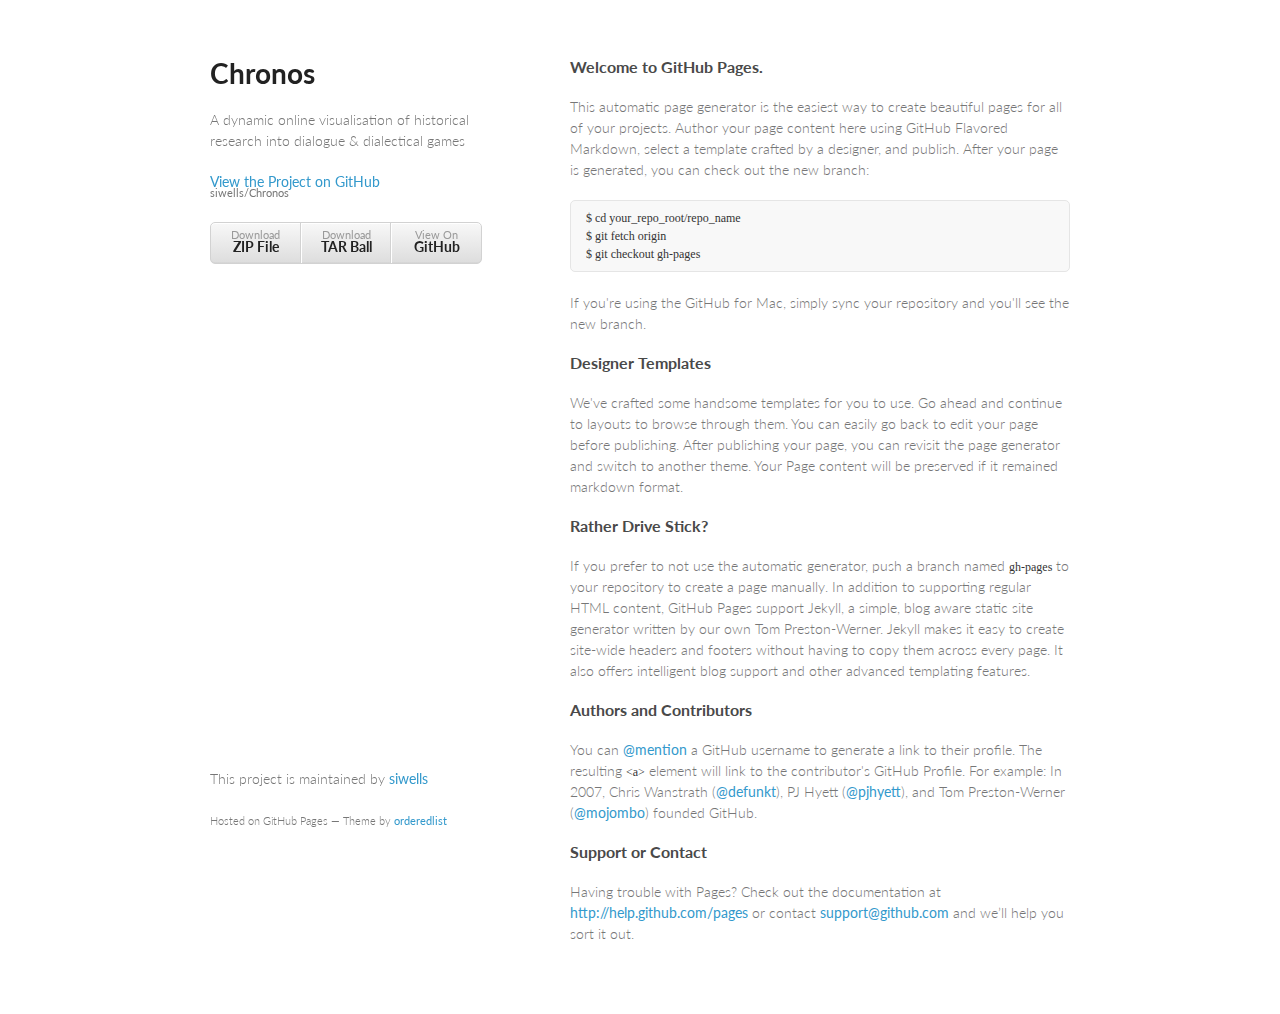
==== index.html @ 6bee19c8 "Create gh-pages branch via GitHub" ====
<!doctype html>
<html>
  <head>
    <meta charset="utf-8">
    <meta http-equiv="X-UA-Compatible" content="chrome=1">
    <title>Chronos by siwells</title>

    <link rel="stylesheet" href="stylesheets/styles.css">
    <link rel="stylesheet" href="stylesheets/pygment_trac.css">
    <meta name="viewport" content="width=device-width, initial-scale=1, user-scalable=no">
    <!--[if lt IE 9]>
    <script src="//html5shiv.googlecode.com/svn/trunk/html5.js"></script>
    <![endif]-->
  </head>
  <body>
    <div class="wrapper">
      <header>
        <h1>Chronos</h1>
        <p>A dynamic online visualisation of historical research into dialogue &amp; dialectical games</p>

        <p class="view"><a href="https://github.com/siwells/Chronos">View the Project on GitHub <small>siwells/Chronos</small></a></p>


        <ul>
          <li><a href="https://github.com/siwells/Chronos/zipball/master">Download <strong>ZIP File</strong></a></li>
          <li><a href="https://github.com/siwells/Chronos/tarball/master">Download <strong>TAR Ball</strong></a></li>
          <li><a href="https://github.com/siwells/Chronos">View On <strong>GitHub</strong></a></li>
        </ul>
      </header>
      <section>
        <h3>Welcome to GitHub Pages.</h3>

<p>This automatic page generator is the easiest way to create beautiful pages for all of your projects. Author your page content here using GitHub Flavored Markdown, select a template crafted by a designer, and publish. After your page is generated, you can check out the new branch:</p>

<pre><code>$ cd your_repo_root/repo_name
$ git fetch origin
$ git checkout gh-pages
</code></pre>

<p>If you're using the GitHub for Mac, simply sync your repository and you'll see the new branch.</p>

<h3>Designer Templates</h3>

<p>We've crafted some handsome templates for you to use. Go ahead and continue to layouts to browse through them. You can easily go back to edit your page before publishing. After publishing your page, you can revisit the page generator and switch to another theme. Your Page content will be preserved if it remained markdown format.</p>

<h3>Rather Drive Stick?</h3>

<p>If you prefer to not use the automatic generator, push a branch named <code>gh-pages</code> to your repository to create a page manually. In addition to supporting regular HTML content, GitHub Pages support Jekyll, a simple, blog aware static site generator written by our own Tom Preston-Werner. Jekyll makes it easy to create site-wide headers and footers without having to copy them across every page. It also offers intelligent blog support and other advanced templating features.</p>

<h3>Authors and Contributors</h3>

<p>You can <a href="https://github.com/blog/821" class="user-mention">@mention</a> a GitHub username to generate a link to their profile. The resulting <code>&lt;a&gt;</code> element will link to the contributor's GitHub Profile. For example: In 2007, Chris Wanstrath (<a href="https://github.com/defunkt" class="user-mention">@defunkt</a>), PJ Hyett (<a href="https://github.com/pjhyett" class="user-mention">@pjhyett</a>), and Tom Preston-Werner (<a href="https://github.com/mojombo" class="user-mention">@mojombo</a>) founded GitHub.</p>

<h3>Support or Contact</h3>

<p>Having trouble with Pages? Check out the documentation at <a href="http://help.github.com/pages">http://help.github.com/pages</a> or contact <a href="mailto:support@github.com">support@github.com</a> and we’ll help you sort it out.</p>
      </section>
      <footer>
        <p>This project is maintained by <a href="https://github.com/siwells">siwells</a></p>
        <p><small>Hosted on GitHub Pages &mdash; Theme by <a href="https://github.com/orderedlist">orderedlist</a></small></p>
      </footer>
    </div>
    <script src="javascripts/scale.fix.js"></script>
    
  </body>
</html>
---- stylesheets/styles.css ----
@import url(https://fonts.googleapis.com/css?family=Lato:300italic,700italic,300,700);

body {
  padding:50px;
  font:14px/1.5 Lato, "Helvetica Neue", Helvetica, Arial, sans-serif;
  color:#777;
  font-weight:300;
}

h1, h2, h3, h4, h5, h6 {
  color:#222;
  margin:0 0 20px;
}

p, ul, ol, table, pre, dl {
  margin:0 0 20px;
}

h1, h2, h3 {
  line-height:1.1;
}

h1 {
  font-size:28px;
}

h2 {
  color:#393939;
}

h3, h4, h5, h6 {
  color:#494949;
}

a {
  color:#39c;
  font-weight:400;
  text-decoration:none;
}

a small {
  font-size:11px;
  color:#777;
  margin-top:-0.6em;
  display:block;
}

.wrapper {
  width:860px;
  margin:0 auto;
}

blockquote {
  border-left:1px solid #e5e5e5;
  margin:0;
  padding:0 0 0 20px;
  font-style:italic;
}

code, pre {
  font-family:Monaco, Bitstream Vera Sans Mono, Lucida Console, Terminal;
  color:#333;
  font-size:12px;
}

pre {
  padding:8px 15px;
  background: #f8f8f8;  
  border-radius:5px;
  border:1px solid #e5e5e5;
  overflow-x: auto;
}

table {
  width:100%;
  border-collapse:collapse;
}

th, td {
  text-align:left;
  padding:5px 10px;
  border-bottom:1px solid #e5e5e5;
}

dt {
  color:#444;
  font-weight:700;
}

th {
  color:#444;
}

img {
  max-width:100%;
}

header {
  width:270px;
  float:left;
  position:fixed;
}

header ul {
  list-style:none;
  height:40px;
  
  padding:0;
  
  background: #eee;
  background: -moz-linear-gradient(top, #f8f8f8 0%, #dddddd 100%);
  background: -webkit-gradient(linear, left top, left bottom, color-stop(0%,#f8f8f8), color-stop(100%,#dddddd));
  background: -webkit-linear-gradient(top, #f8f8f8 0%,#dddddd 100%);
  background: -o-linear-gradient(top, #f8f8f8 0%,#dddddd 100%);
  background: -ms-linear-gradient(top, #f8f8f8 0%,#dddddd 100%);
  background: linear-gradient(top, #f8f8f8 0%,#dddddd 100%);
  
  border-radius:5px;
  border:1px solid #d2d2d2;
  box-shadow:inset #fff 0 1px 0, inset rgba(0,0,0,0.03) 0 -1px 0;
  width:270px;
}

header li {
  width:89px;
  float:left;
  border-right:1px solid #d2d2d2;
  height:40px;
}

header ul a {
  line-height:1;
  font-size:11px;
  color:#999;
  display:block;
  text-align:center;
  padding-top:6px;
  height:40px;
}

strong {
  color:#222;
  font-weight:700;
}

header ul li + li {
  width:88px;
  border-left:1px solid #fff;
}

header ul li + li + li {
  border-right:none;
  width:89px;
}

header ul a strong {
  font-size:14px;
  display:block;
  color:#222;
}

section {
  width:500px;
  float:right;
  padding-bottom:50px;
}

small {
  font-size:11px;
}

hr {
  border:0;
  background:#e5e5e5;
  height:1px;
  margin:0 0 20px;
}

footer {
  width:270px;
  float:left;
  position:fixed;
  bottom:50px;
}

@media print, screen and (max-width: 960px) {
  
  div.wrapper {
    width:auto;
    margin:0;
  }
  
  header, section, footer {
    float:none;
    position:static;
    width:auto;
  }
  
  header {
    padding-right:320px;
  }
  
  section {
    border:1px solid #e5e5e5;
    border-width:1px 0;
    padding:20px 0;
    margin:0 0 20px;
  }
  
  header a small {
    display:inline;
  }
  
  header ul {
    position:absolute;
    right:50px;
    top:52px;
  }
}

@media print, screen and (max-width: 720px) {
  body {
    word-wrap:break-word;
  }
  
  header {
    padding:0;
  }
  
  header ul, header p.view {
    position:static;
  }
  
  pre, code {
    word-wrap:normal;
  }
}

@media print, screen and (max-width: 480px) {
  body {
    padding:15px;
  }
  
  header ul {
    display:none;
  }
}

@media print {
  body {
    padding:0.4in;
    font-size:12pt;
    color:#444;
  }
}
---- stylesheets/pygment_trac.css ----
.highlight  { background: #ffffff; }
.highlight .c { color: #999988; font-style: italic } /* Comment */
.highlight .err { color: #a61717; background-color: #e3d2d2 } /* Error */
.highlight .k { font-weight: bold } /* Keyword */
.highlight .o { font-weight: bold } /* Operator */
.highlight .cm { color: #999988; font-style: italic } /* Comment.Multiline */
.highlight .cp { color: #999999; font-weight: bold } /* Comment.Preproc */
.highlight .c1 { color: #999988; font-style: italic } /* Comment.Single */
.highlight .cs { color: #999999; font-weight: bold; font-style: italic } /* Comment.Special */
.highlight .gd { color: #000000; background-color: #ffdddd } /* Generic.Deleted */
.highlight .gd .x { color: #000000; background-color: #ffaaaa } /* Generic.Deleted.Specific */
.highlight .ge { font-style: italic } /* Generic.Emph */
.highlight .gr { color: #aa0000 } /* Generic.Error */
.highlight .gh { color: #999999 } /* Generic.Heading */
.highlight .gi { color: #000000; background-color: #ddffdd } /* Generic.Inserted */
.highlight .gi .x { color: #000000; background-color: #aaffaa } /* Generic.Inserted.Specific */
.highlight .go { color: #888888 } /* Generic.Output */
.highlight .gp { color: #555555 } /* Generic.Prompt */
.highlight .gs { font-weight: bold } /* Generic.Strong */
.highlight .gu { color: #800080; font-weight: bold; } /* Generic.Subheading */
.highlight .gt { color: #aa0000 } /* Generic.Traceback */
.highlight .kc { font-weight: bold } /* Keyword.Constant */
.highlight .kd { font-weight: bold } /* Keyword.Declaration */
.highlight .kn { font-weight: bold } /* Keyword.Namespace */
.highlight .kp { font-weight: bold } /* Keyword.Pseudo */
.highlight .kr { font-weight: bold } /* Keyword.Reserved */
.highlight .kt { color: #445588; font-weight: bold } /* Keyword.Type */
.highlight .m { color: #009999 } /* Literal.Number */
.highlight .s { color: #d14 } /* Literal.String */
.highlight .na { color: #008080 } /* Name.Attribute */
.highlight .nb { color: #0086B3 } /* Name.Builtin */
.highlight .nc { color: #445588; font-weight: bold } /* Name.Class */
.highlight .no { color: #008080 } /* Name.Constant */
.highlight .ni { color: #800080 } /* Name.Entity */
.highlight .ne { color: #990000; font-weight: bold } /* Name.Exception */
.highlight .nf { color: #990000; font-weight: bold } /* Name.Function */
.highlight .nn { color: #555555 } /* Name.Namespace */
.highlight .nt { color: #000080 } /* Name.Tag */
.highlight .nv { color: #008080 } /* Name.Variable */
.highlight .ow { font-weight: bold } /* Operator.Word */
.highlight .w { color: #bbbbbb } /* Text.Whitespace */
.highlight .mf { color: #009999 } /* Literal.Number.Float */
.highlight .mh { color: #009999 } /* Literal.Number.Hex */
.highlight .mi { color: #009999 } /* Literal.Number.Integer */
.highlight .mo { color: #009999 } /* Literal.Number.Oct */
.highlight .sb { color: #d14 } /* Literal.String.Backtick */
.highlight .sc { color: #d14 } /* Literal.String.Char */
.highlight .sd { color: #d14 } /* Literal.String.Doc */
.highlight .s2 { color: #d14 } /* Literal.String.Double */
.highlight .se { color: #d14 } /* Literal.String.Escape */
.highlight .sh { color: #d14 } /* Literal.String.Heredoc */
.highlight .si { color: #d14 } /* Literal.String.Interpol */
.highlight .sx { color: #d14 } /* Literal.String.Other */
.highlight .sr { color: #009926 } /* Literal.String.Regex */
.highlight .s1 { color: #d14 } /* Literal.String.Single */
.highlight .ss { color: #990073 } /* Literal.String.Symbol */
.highlight .bp { color: #999999 } /* Name.Builtin.Pseudo */
.highlight .vc { color: #008080 } /* Name.Variable.Class */
.highlight .vg { color: #008080 } /* Name.Variable.Global */
.highlight .vi { color: #008080 } /* Name.Variable.Instance */
.highlight .il { color: #009999 } /* Literal.Number.Integer.Long */

.type-csharp .highlight .k { color: #0000FF }
.type-csharp .highlight .kt { color: #0000FF }
.type-csharp .highlight .nf { color: #000000; font-weight: normal }
.type-csharp .highlight .nc { color: #2B91AF }
.type-csharp .highlight .nn { color: #000000 }
.type-csharp .highlight .s { color: #A31515 }
.type-csharp .highlight .sc { color: #A31515 }
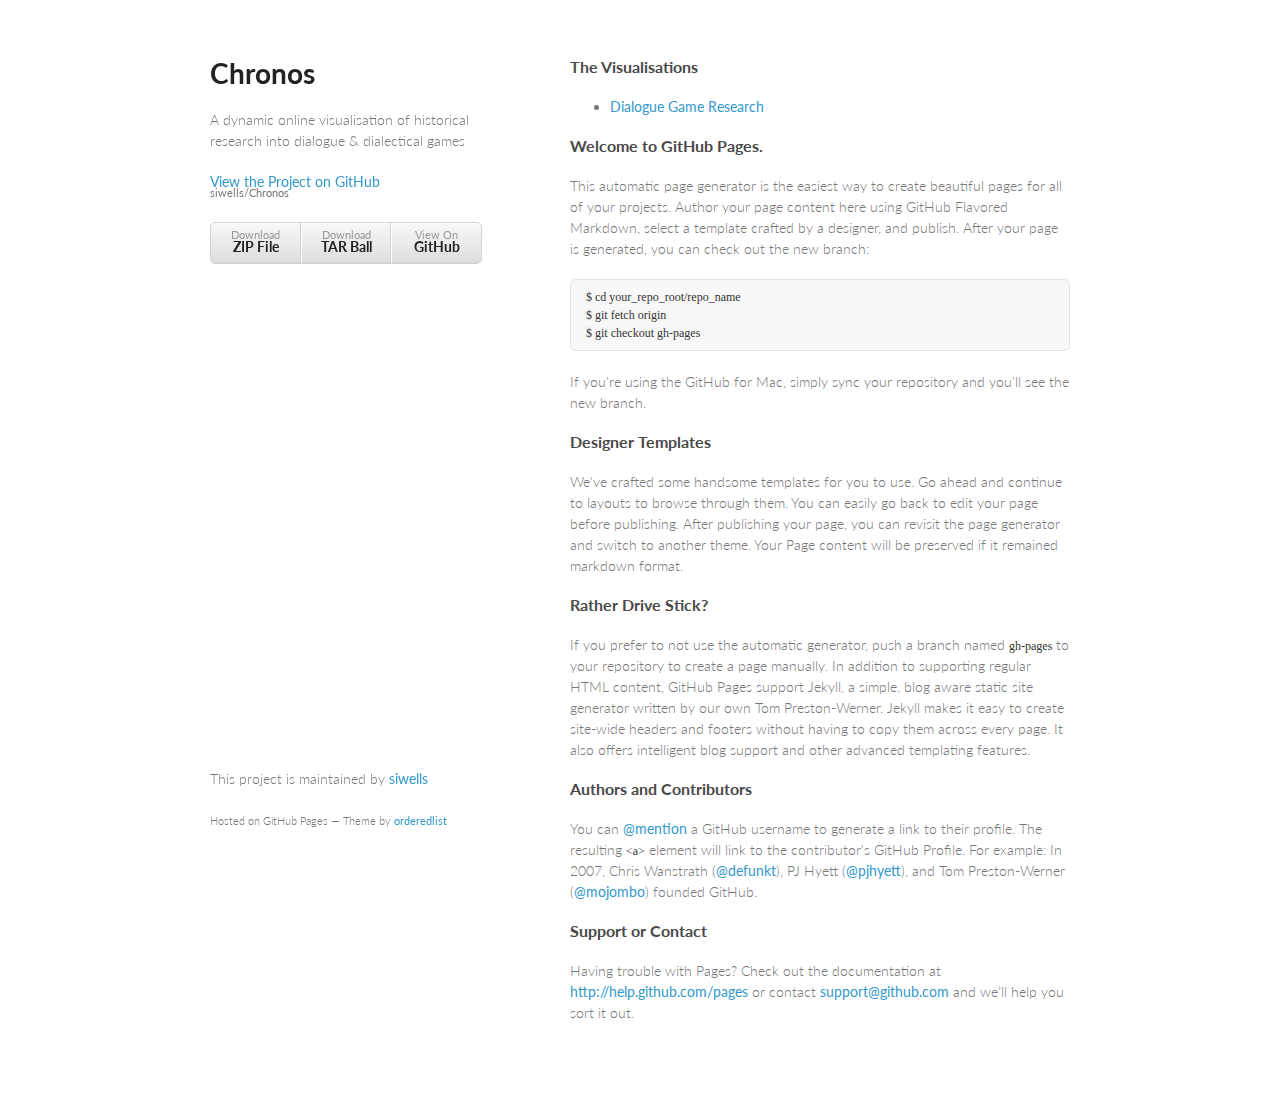
==== commit 279fb584: "Incorporated the initial timeline visualisation" ====
--- a/index.html
+++ b/index.html
@@ -28,6 +28,11 @@
         </ul>
       </header>
       <section>
+        <h3>The Visualisations</h3>
+            <ul>
+            <li><a href="viz.html">Dialogue Game Research</a></li>
+            </ul>
+      
         <h3>Welcome to GitHub Pages.</h3>
 
 <p>This automatic page generator is the easiest way to create beautiful pages for all of your projects. Author your page content here using GitHub Flavored Markdown, select a template crafted by a designer, and publish. After your page is generated, you can check out the new branch:</p>
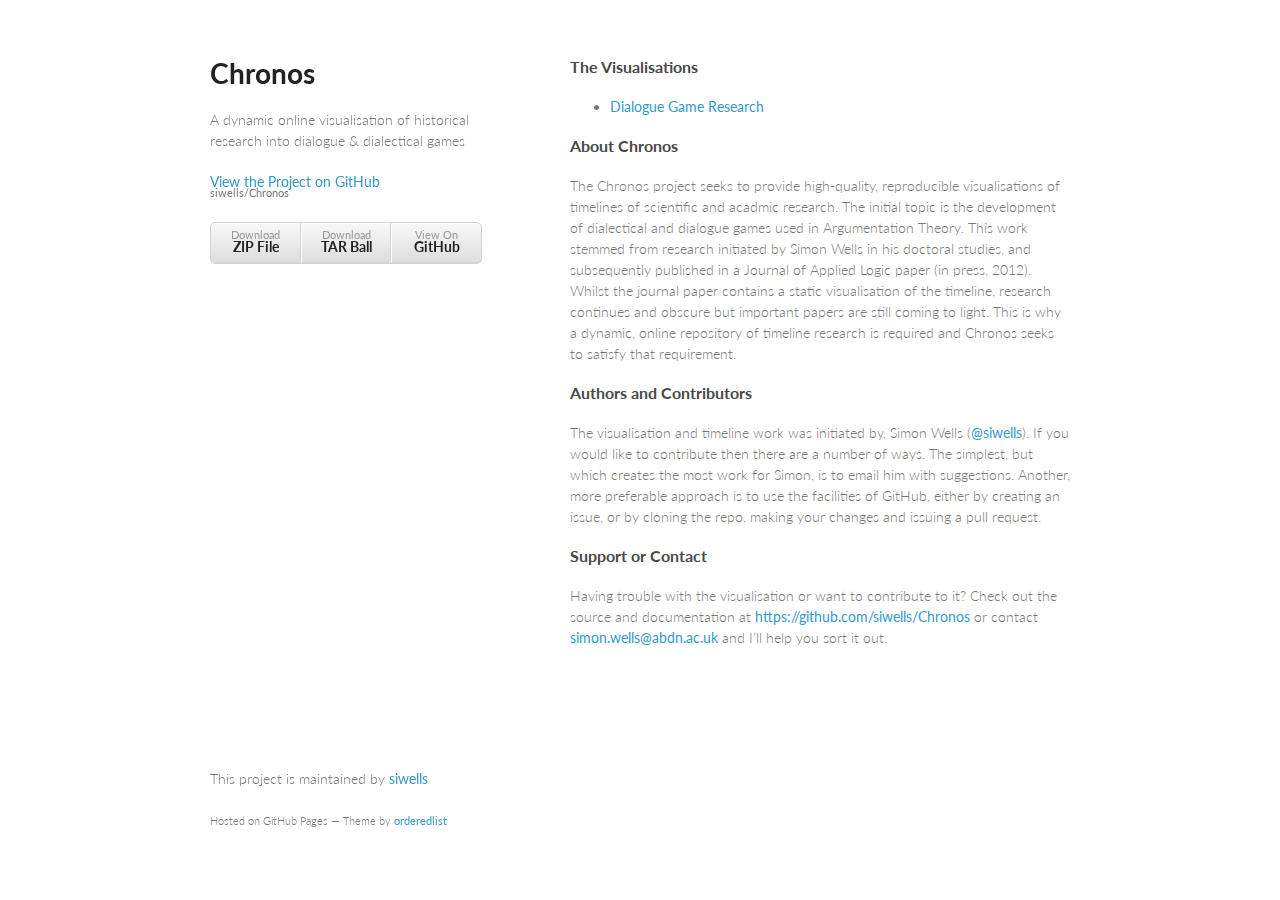
==== commit 63e2cefd: "Updated index from original boilerplate" ====
--- a/index.html
+++ b/index.html
@@ -14,56 +14,41 @@
   </head>
   <body>
     <div class="wrapper">
+      
       <header>
         <h1>Chronos</h1>
         <p>A dynamic online visualisation of historical research into dialogue &amp; dialectical games</p>
 
         <p class="view"><a href="https://github.com/siwells/Chronos">View the Project on GitHub <small>siwells/Chronos</small></a></p>
-
-
         <ul>
           <li><a href="https://github.com/siwells/Chronos/zipball/master">Download <strong>ZIP File</strong></a></li>
           <li><a href="https://github.com/siwells/Chronos/tarball/master">Download <strong>TAR Ball</strong></a></li>
           <li><a href="https://github.com/siwells/Chronos">View On <strong>GitHub</strong></a></li>
         </ul>
       </header>
+      
       <section>
         <h3>The Visualisations</h3>
             <ul>
             <li><a href="viz.html">Dialogue Game Research</a></li>
             </ul>
       
-        <h3>Welcome to GitHub Pages.</h3>
+        <h3>About Chronos</h3>
+        <p>The Chronos project seeks to provide high-quality, reproducible visualisations of timelines of scientific and acadmic research. The initial topic is the development of dialectical and dialogue games used in Argumentation Theory. This work stemmed from research initiated by Simon Wells in his doctoral studies, and subsequently published in a Journal of Applied Logic paper (in press, 2012). Whilst the journal paper contains a static visualisation of the timeline, research continues and obscure but important papers are still coming to light. This is why a dynamic, online repository of timeline research is required and Chronos seeks to satisfy that requirement.</p>
 
-<p>This automatic page generator is the easiest way to create beautiful pages for all of your projects. Author your page content here using GitHub Flavored Markdown, select a template crafted by a designer, and publish. After your page is generated, you can check out the new branch:</p>
+        <h3>Authors and Contributors</h3>
+        <p>The visualisation and timeline work was initiated by, Simon Wells (<a href="https://github.com/defunkt" class="user-mention">@siwells</a>). If you would like to contribute then there are a number of ways. The simplest, but which creates the most work for Simon, is to email him with suggestions. Another, more preferable approach is to use the facilities of GitHub, either by creating an issue, or by cloning the repo, making your changes and issuing a pull request.
 
-<pre><code>$ cd your_repo_root/repo_name
-$ git fetch origin
-$ git checkout gh-pages
-</code></pre>
+        <h3>Support or Contact</h3> 
+        <p>Having trouble with the visualisation or want to contribute to it? Check out the source and documentation at <a href="https://github.com/siwells/Chronos">https://github.com/siwells/Chronos</a> or contact <a href="mailto:simon.wells@abdn.ac.uk">simon.wells@abdn.ac.uk</a> and I’ll help you sort it out.</p>
+        
+        </section>
 
-<p>If you're using the GitHub for Mac, simply sync your repository and you'll see the new branch.</p>
-
-<h3>Designer Templates</h3>
-
-<p>We've crafted some handsome templates for you to use. Go ahead and continue to layouts to browse through them. You can easily go back to edit your page before publishing. After publishing your page, you can revisit the page generator and switch to another theme. Your Page content will be preserved if it remained markdown format.</p>
-
-<h3>Rather Drive Stick?</h3>
-
-<p>If you prefer to not use the automatic generator, push a branch named <code>gh-pages</code> to your repository to create a page manually. In addition to supporting regular HTML content, GitHub Pages support Jekyll, a simple, blog aware static site generator written by our own Tom Preston-Werner. Jekyll makes it easy to create site-wide headers and footers without having to copy them across every page. It also offers intelligent blog support and other advanced templating features.</p>
-
-<h3>Authors and Contributors</h3>
-
-<p>You can <a href="https://github.com/blog/821" class="user-mention">@mention</a> a GitHub username to generate a link to their profile. The resulting <code>&lt;a&gt;</code> element will link to the contributor's GitHub Profile. For example: In 2007, Chris Wanstrath (<a href="https://github.com/defunkt" class="user-mention">@defunkt</a>), PJ Hyett (<a href="https://github.com/pjhyett" class="user-mention">@pjhyett</a>), and Tom Preston-Werner (<a href="https://github.com/mojombo" class="user-mention">@mojombo</a>) founded GitHub.</p>
-
-<h3>Support or Contact</h3>
-
-<p>Having trouble with Pages? Check out the documentation at <a href="http://help.github.com/pages">http://help.github.com/pages</a> or contact <a href="mailto:support@github.com">support@github.com</a> and we’ll help you sort it out.</p>
-      </section>
       <footer>
         <p>This project is maintained by <a href="https://github.com/siwells">siwells</a></p>
         <p><small>Hosted on GitHub Pages &mdash; Theme by <a href="https://github.com/orderedlist">orderedlist</a></small></p>
       </footer>
+      
     </div>
     <script src="javascripts/scale.fix.js"></script>
     
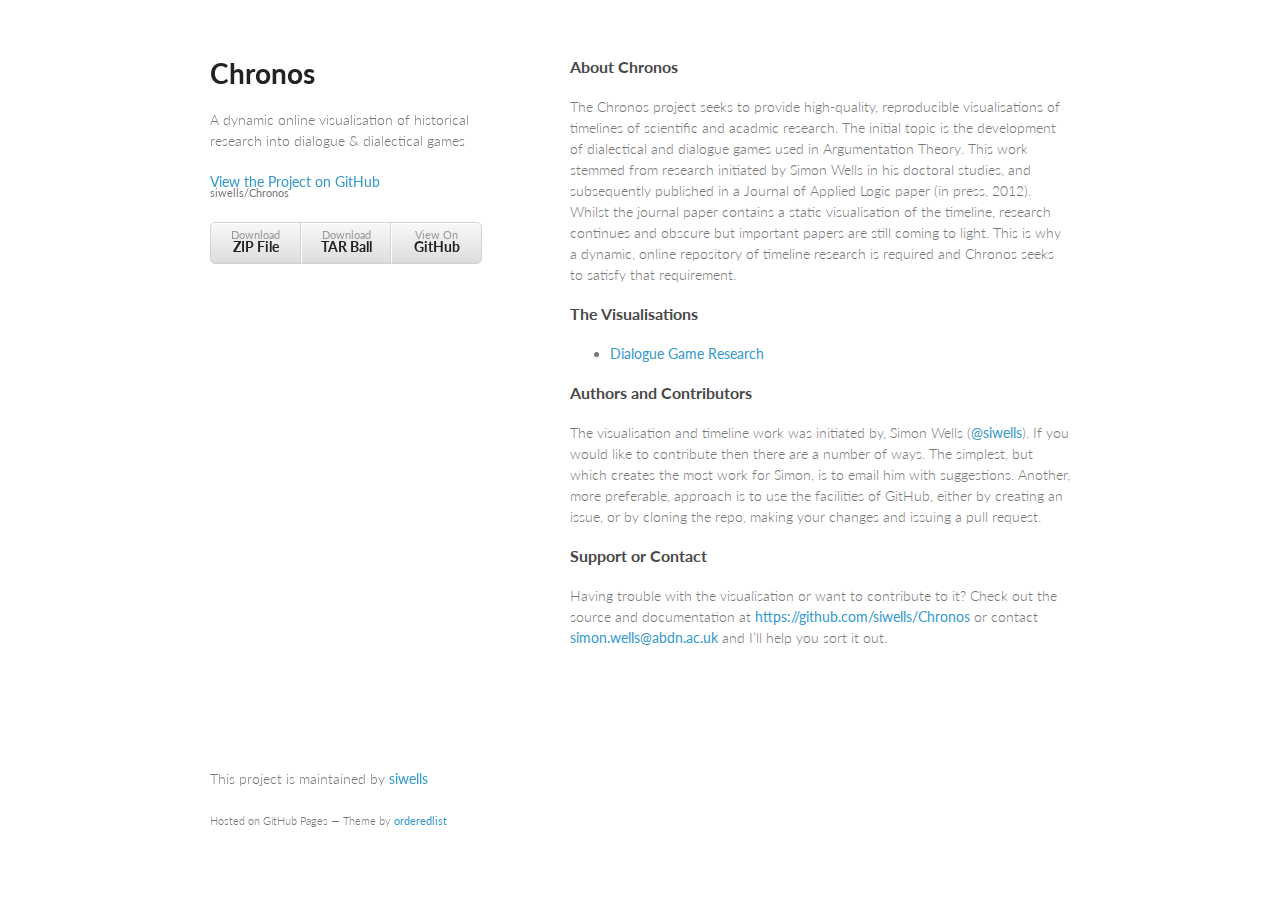
==== commit 761a99f2: "Fix minor typo & rearrange sections" ====
--- a/index.html
+++ b/index.html
@@ -28,16 +28,17 @@
       </header>
       
       <section>
+
+        <h3>About Chronos</h3>
+        <p>The Chronos project seeks to provide high-quality, reproducible visualisations of timelines of scientific and acadmic research. The initial topic is the development of dialectical and dialogue games used in Argumentation Theory. This work stemmed from research initiated by Simon Wells in his doctoral studies, and subsequently published in a Journal of Applied Logic paper (in press, 2012). Whilst the journal paper contains a static visualisation of the timeline, research continues and obscure but important papers are still coming to light. This is why a dynamic, online repository of timeline research is required and Chronos seeks to satisfy that requirement.</p>
+
         <h3>The Visualisations</h3>
             <ul>
             <li><a href="viz.html">Dialogue Game Research</a></li>
             </ul>
       
-        <h3>About Chronos</h3>
-        <p>The Chronos project seeks to provide high-quality, reproducible visualisations of timelines of scientific and acadmic research. The initial topic is the development of dialectical and dialogue games used in Argumentation Theory. This work stemmed from research initiated by Simon Wells in his doctoral studies, and subsequently published in a Journal of Applied Logic paper (in press, 2012). Whilst the journal paper contains a static visualisation of the timeline, research continues and obscure but important papers are still coming to light. This is why a dynamic, online repository of timeline research is required and Chronos seeks to satisfy that requirement.</p>
-
         <h3>Authors and Contributors</h3>
-        <p>The visualisation and timeline work was initiated by, Simon Wells (<a href="https://github.com/defunkt" class="user-mention">@siwells</a>). If you would like to contribute then there are a number of ways. The simplest, but which creates the most work for Simon, is to email him with suggestions. Another, more preferable approach is to use the facilities of GitHub, either by creating an issue, or by cloning the repo, making your changes and issuing a pull request.
+        <p>The visualisation and timeline work was initiated by, Simon Wells (<a href="https://github.com/defunkt" class="user-mention">@siwells</a>). If you would like to contribute then there are a number of ways. The simplest, but which creates the most work for Simon, is to email him with suggestions. Another, more preferable, approach is to use the facilities of GitHub, either by creating an issue, or by cloning the repo, making your changes and issuing a pull request.
 
         <h3>Support or Contact</h3> 
         <p>Having trouble with the visualisation or want to contribute to it? Check out the source and documentation at <a href="https://github.com/siwells/Chronos">https://github.com/siwells/Chronos</a> or contact <a href="mailto:simon.wells@abdn.ac.uk">simon.wells@abdn.ac.uk</a> and I’ll help you sort it out.</p>
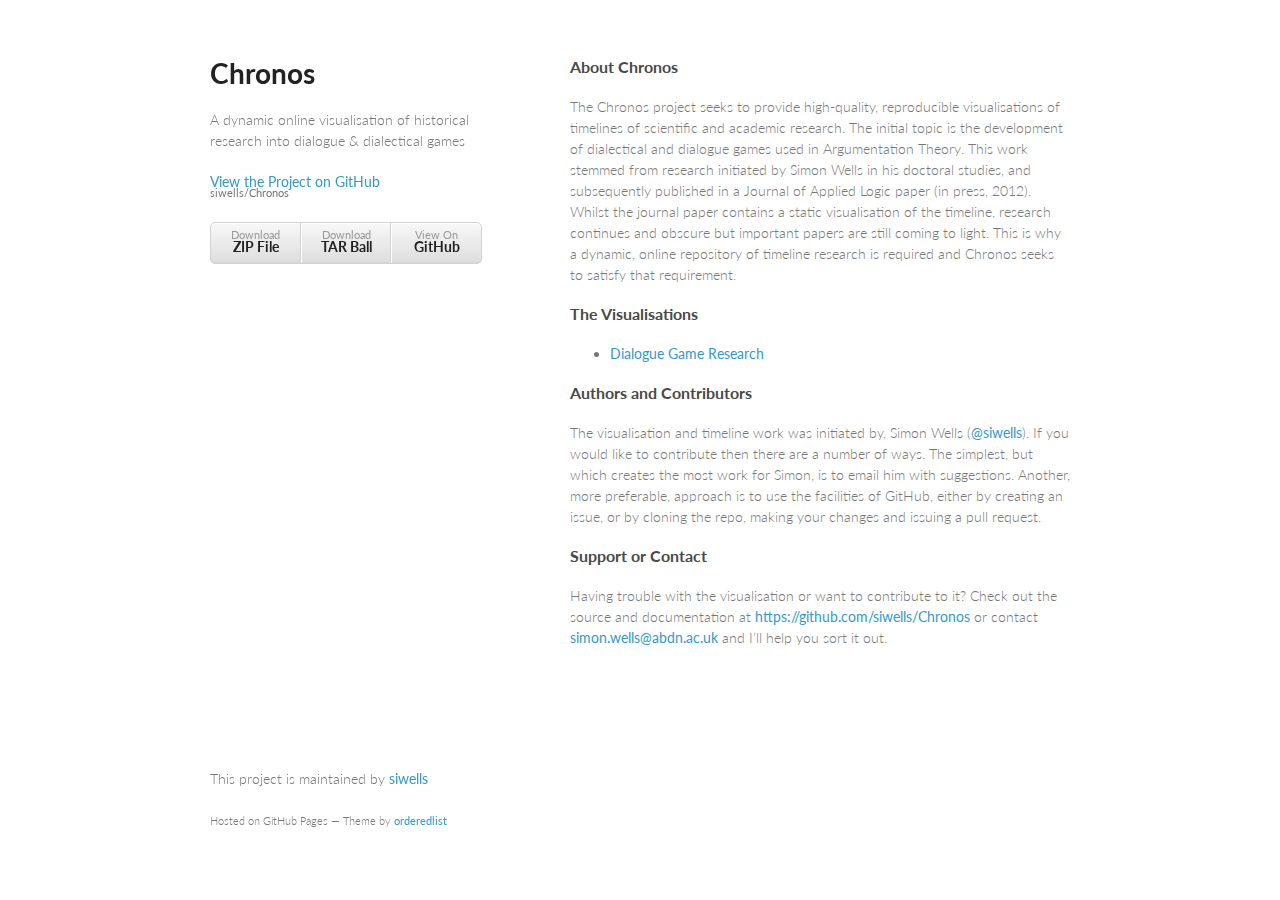
==== commit a8a42e2e: "Fix typo" ====
--- a/index.html
+++ b/index.html
@@ -30,7 +30,7 @@
       <section>
 
         <h3>About Chronos</h3>
-        <p>The Chronos project seeks to provide high-quality, reproducible visualisations of timelines of scientific and acadmic research. The initial topic is the development of dialectical and dialogue games used in Argumentation Theory. This work stemmed from research initiated by Simon Wells in his doctoral studies, and subsequently published in a Journal of Applied Logic paper (in press, 2012). Whilst the journal paper contains a static visualisation of the timeline, research continues and obscure but important papers are still coming to light. This is why a dynamic, online repository of timeline research is required and Chronos seeks to satisfy that requirement.</p>
+        <p>The Chronos project seeks to provide high-quality, reproducible visualisations of timelines of scientific and academic research. The initial topic is the development of dialectical and dialogue games used in Argumentation Theory. This work stemmed from research initiated by Simon Wells in his doctoral studies, and subsequently published in a Journal of Applied Logic paper (in press, 2012). Whilst the journal paper contains a static visualisation of the timeline, research continues and obscure but important papers are still coming to light. This is why a dynamic, online repository of timeline research is required and Chronos seeks to satisfy that requirement.</p>
 
         <h3>The Visualisations</h3>
             <ul>
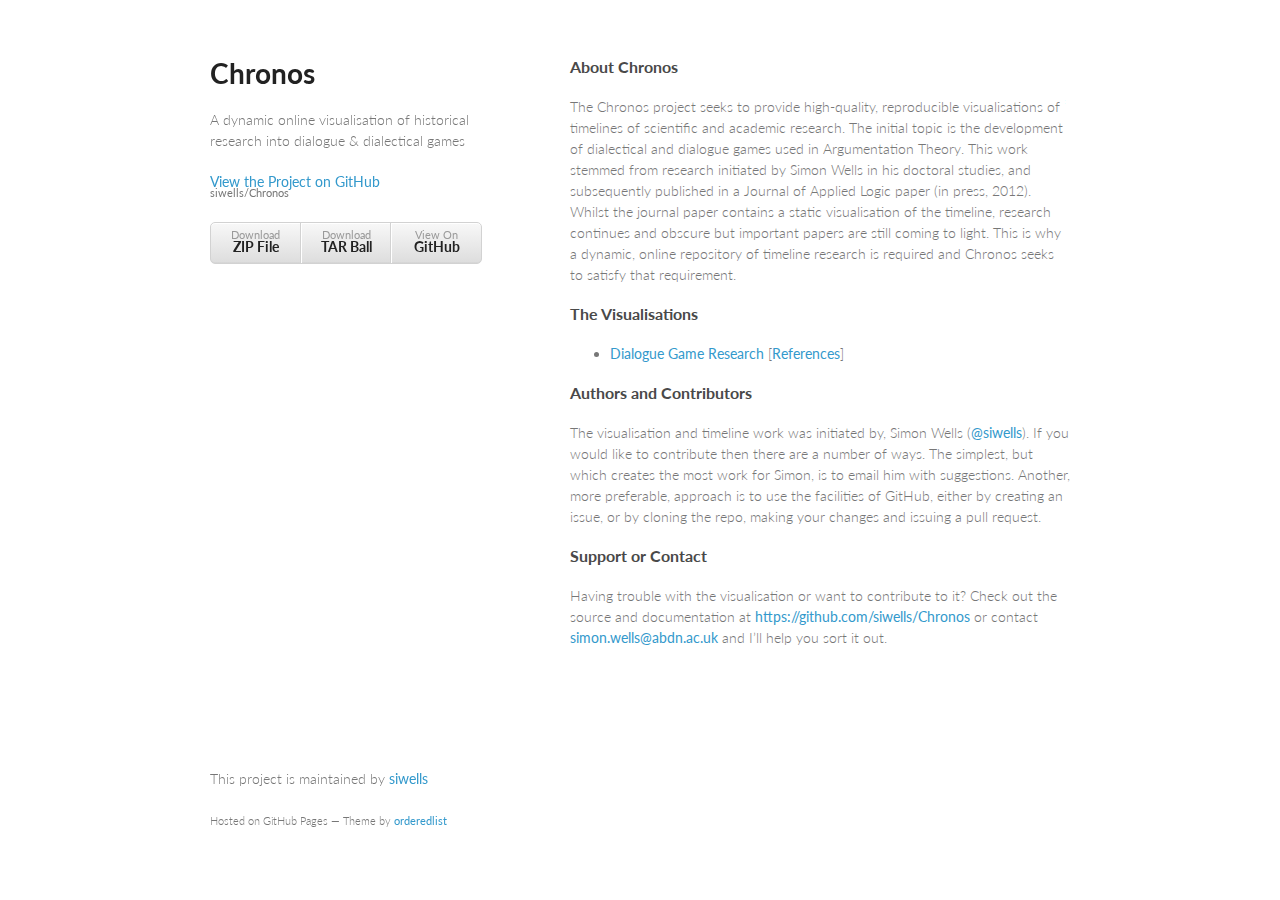
==== commit baa33335: "Add link to refs page" ====
--- a/index.html
+++ b/index.html
@@ -34,7 +34,7 @@
 
         <h3>The Visualisations</h3>
             <ul>
-            <li><a href="viz.html">Dialogue Game Research</a></li>
+            <li><a href="viz.html">Dialogue Game Research</a> [<a href="refs_dialogue.games.html">References</a>]</li>
             </ul>
       
         <h3>Authors and Contributors</h3>
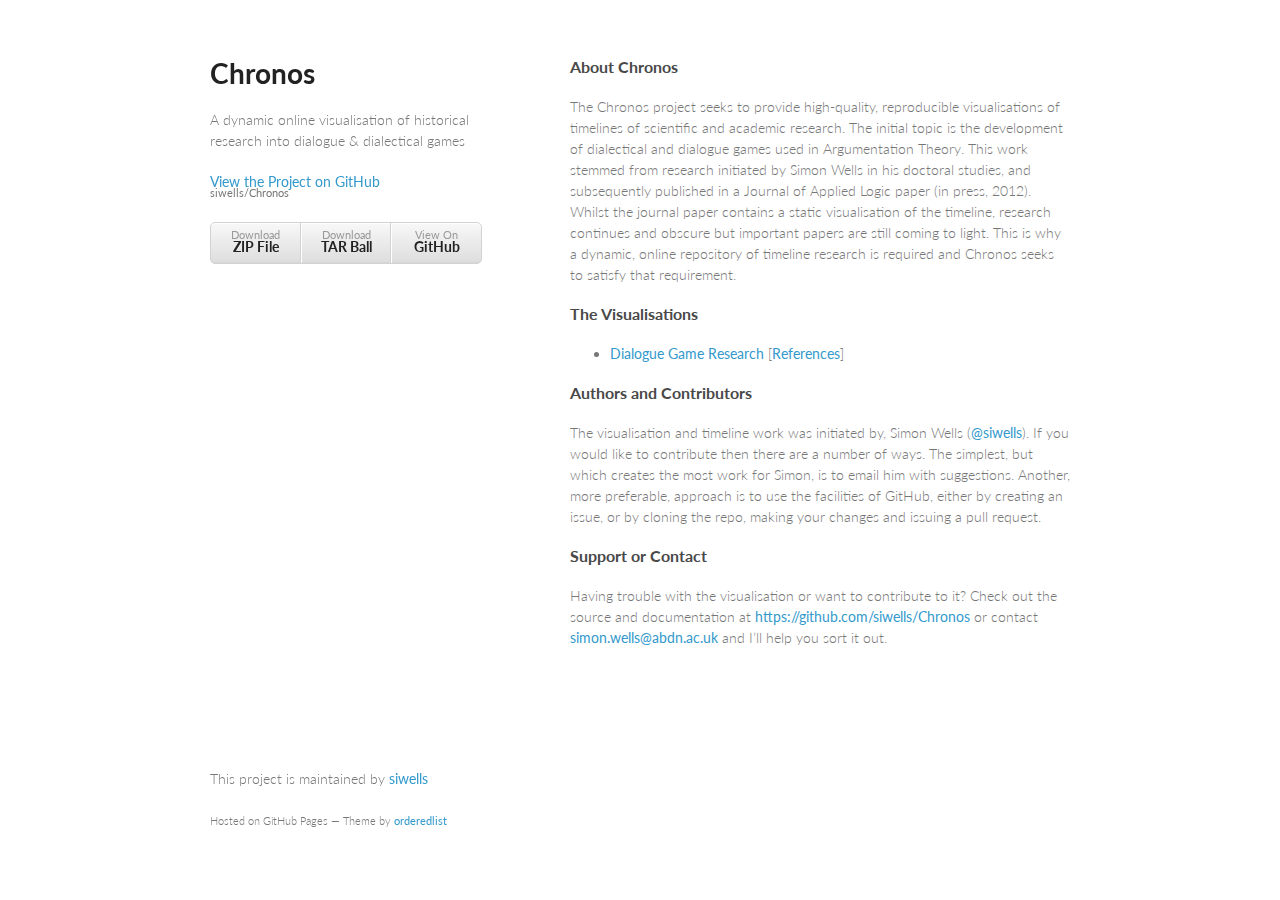
==== commit 557439d5: "Add my github ID" ====
--- a/index.html
+++ b/index.html
@@ -38,7 +38,7 @@
             </ul>
       
         <h3>Authors and Contributors</h3>
-        <p>The visualisation and timeline work was initiated by, Simon Wells (<a href="https://github.com/defunkt" class="user-mention">@siwells</a>). If you would like to contribute then there are a number of ways. The simplest, but which creates the most work for Simon, is to email him with suggestions. Another, more preferable, approach is to use the facilities of GitHub, either by creating an issue, or by cloning the repo, making your changes and issuing a pull request.
+        <p>The visualisation and timeline work was initiated by, Simon Wells (<a href="https://github.com/siwells" class="user-mention">@siwells</a>). If you would like to contribute then there are a number of ways. The simplest, but which creates the most work for Simon, is to email him with suggestions. Another, more preferable, approach is to use the facilities of GitHub, either by creating an issue, or by cloning the repo, making your changes and issuing a pull request.
 
         <h3>Support or Contact</h3> 
         <p>Having trouble with the visualisation or want to contribute to it? Check out the source and documentation at <a href="https://github.com/siwells/Chronos">https://github.com/siwells/Chronos</a> or contact <a href="mailto:simon.wells@abdn.ac.uk">simon.wells@abdn.ac.uk</a> and I’ll help you sort it out.</p>
@@ -54,4 +54,4 @@
     <script src="javascripts/scale.fix.js"></script>
     
   </body>
-</html>+</html>
